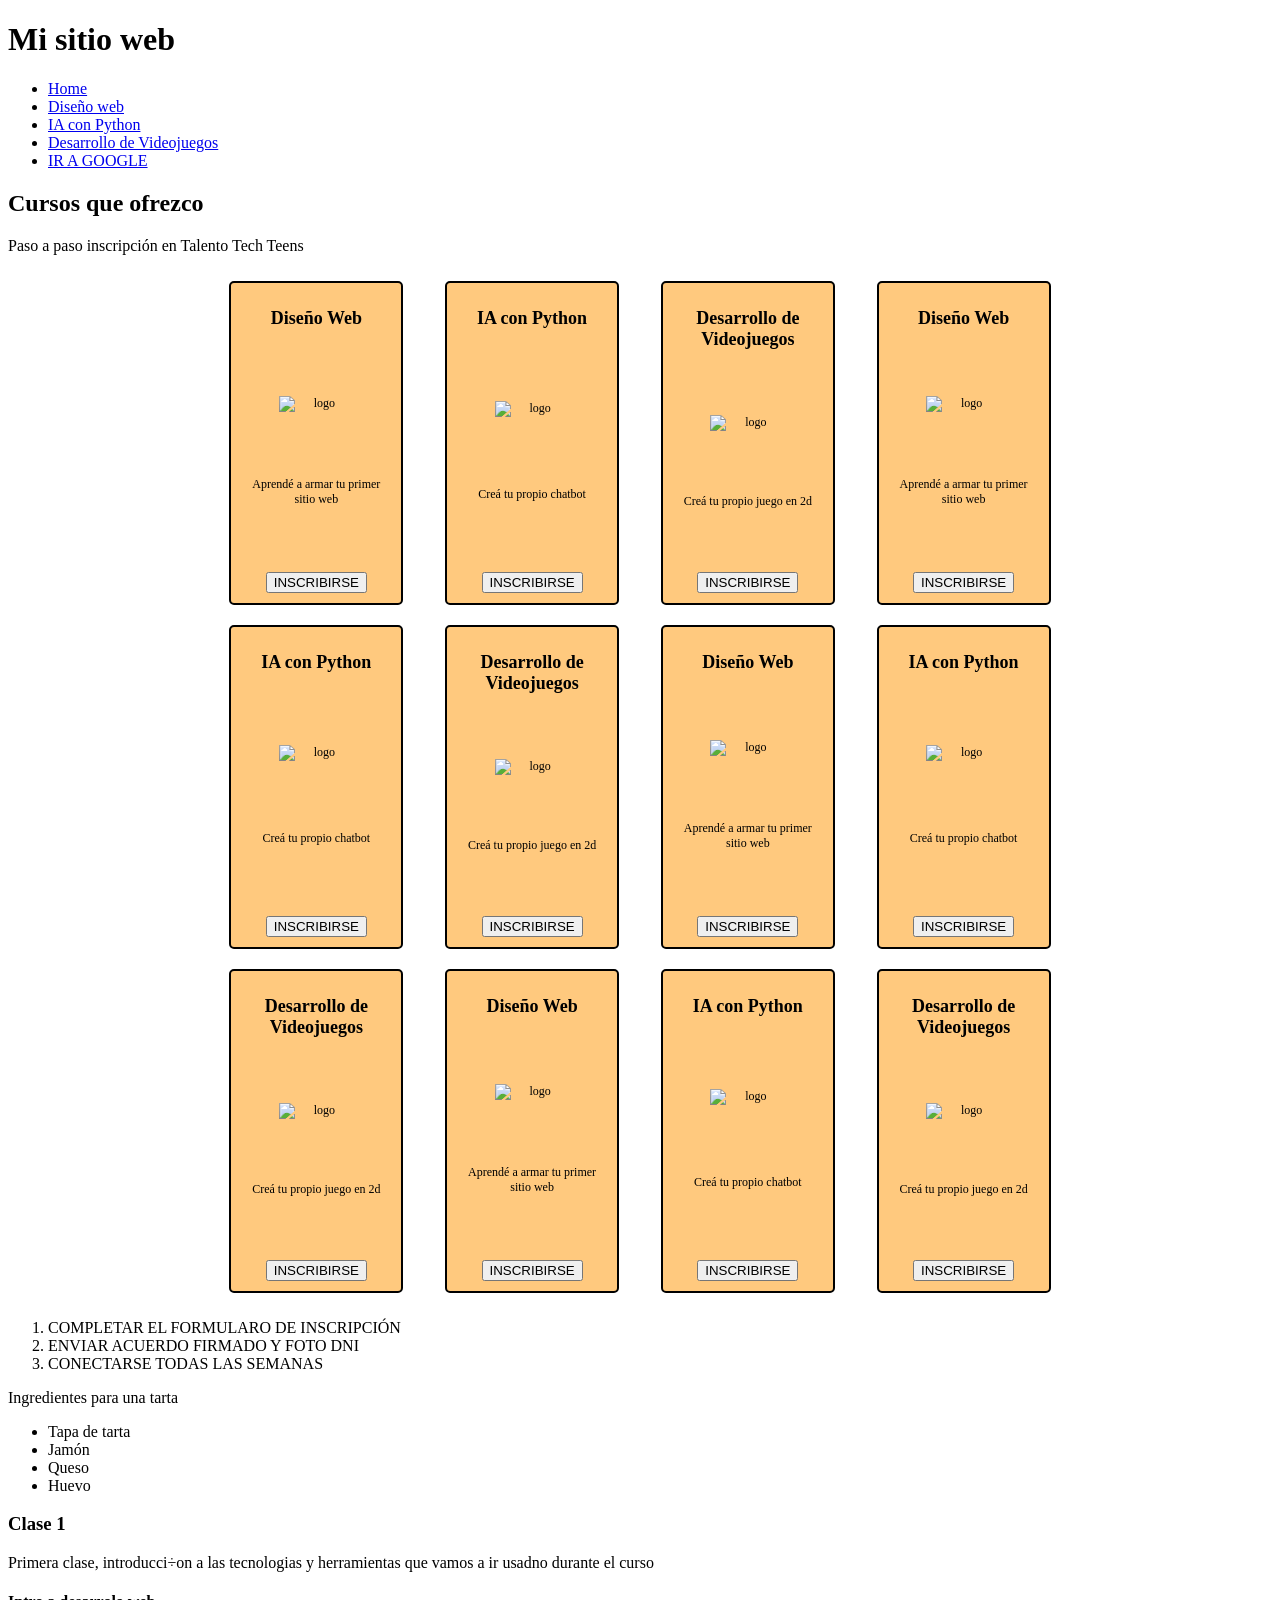
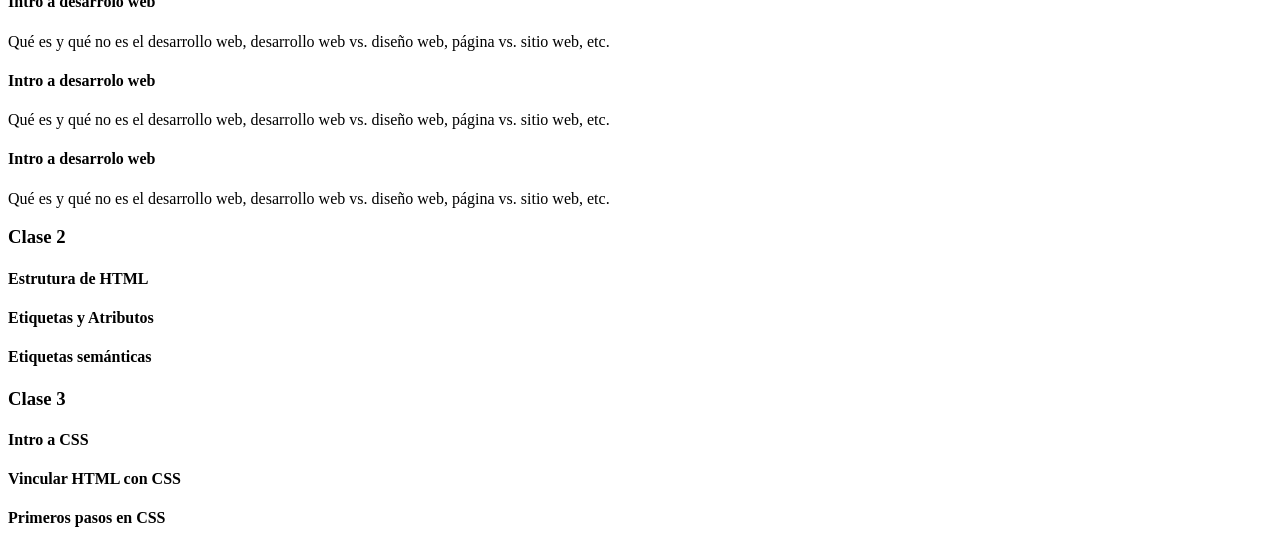
==== Index.html @ ea1d415f "Primer commit" ====
<!DOCTYPE html>
<html lang="es">
<head>
    <meta charset="UTF-8">
    <meta name="viewport" content="width=device-width, initial-scale=1.0">
    <title>Mi primer página web</title>
    <link rel="stylesheet" href="style.css">
</head>
<body>
    <header>
         <h1>Mi sitio web</h1>
        </header>
        <nav>
            <ul>
               <li><a href="Index.html">Home</a></li>
               <li><a href="./pages/cursoweb.html">Diseño web</a></li>
               <li><a href="./pages/cursoiapy.html">IA con Python</a></li>
               <li><a href="./pages/cursovj.html">Desarrollo de Videojuegos</a></li>
               <li><a href="https://www.google.com.ar" target="_blank">IR A GOOGLE</a></li>
            </ul>
        </nav>
        <main>
            <h2>Cursos que ofrezco</h2>
            <p>Paso a paso inscripción en Talento Tech Teens</p>
            <section class="catalogo">
                <div class="card">
                <h2>Diseño Web</h2>
                <img width="50%" src="https://upload.wikimedia.org/wikipedia/commons/1/10/CSS3_and_HTML5_logos_and_wordmarks.svg" alt="logo">
                <p>Aprendé a armar tu primer sitio web</p>
                <button>INSCRIBIRSE</button>
                </div>
                <div class="card">
                <h2>IA con Python</h2>
                <img width="50%" src="..//MartesWEB/imgs/Logo de Python.png" alt="logo">
                <p>Creá tu propio chatbot</p>
                <button>INSCRIBIRSE</button>
                </div>
                <div class="card">
                <h2>Desarrollo de Videojuegos</h2>
                <img width="50%" src="..//MartesWEB/imgs/Logo de Joystick PS5.png" alt="logo">
                <p>Creá tu propio juego en 2d</p>
                <button>INSCRIBIRSE</button>  
                </div>
                 <div class="card">
                <h2>Diseño Web</h2>
                <img width="50%" src="https://upload.wikimedia.org/wikipedia/commons/1/10/CSS3_and_HTML5_logos_and_wordmarks.svg" alt="logo">
                <p>Aprendé a armar tu primer sitio web</p>
                <button>INSCRIBIRSE</button>
                </div>
                <div class="card">
                <h2>IA con Python</h2>
                <img width="50%" src="..//MartesWEB/imgs/Logo de Python.png" alt="logo">
                <p>Creá tu propio chatbot</p>
                <button>INSCRIBIRSE</button>
                </div>
                <div class="card">
                <h2>Desarrollo de Videojuegos</h2>
                <img width="50%" src="..//MartesWEB/imgs/Logo de Joystick PS5.png" alt="logo">
                <p>Creá tu propio juego en 2d</p>
                <button>INSCRIBIRSE</button>  
                </div>
                 <div class="card">
                <h2>Diseño Web</h2>
                <img width="50%" src="https://upload.wikimedia.org/wikipedia/commons/1/10/CSS3_and_HTML5_logos_and_wordmarks.svg" alt="logo">
                <p>Aprendé a armar tu primer sitio web</p>
                <button>INSCRIBIRSE</button>
                </div>
                <div class="card">
                <h2>IA con Python</h2>
                <img width="50%" src="..//MartesWEB/imgs/Logo de Python.png" alt="logo">
                <p>Creá tu propio chatbot</p>
                <button>INSCRIBIRSE</button>
                </div>
                <div class="card">
                <h2>Desarrollo de Videojuegos</h2>
                <img width="50%" src="..//MartesWEB/imgs/Logo de Joystick PS5.png" alt="logo">
                <p>Creá tu propio juego en 2d</p>
                <button>INSCRIBIRSE</button>  
                </div>
                 <div class="card">
                <h2>Diseño Web</h2>
                <img width="50%" src="https://upload.wikimedia.org/wikipedia/commons/1/10/CSS3_and_HTML5_logos_and_wordmarks.svg" alt="logo">
                <p>Aprendé a armar tu primer sitio web</p>
                <button>INSCRIBIRSE</button>
                </div>
                <div class="card">
                <h2>IA con Python</h2>
                <img width="50%" src="..//MartesWEB/imgs/Logo de Python.png" alt="logo">
                <p>Creá tu propio chatbot</p>
                <button>INSCRIBIRSE</button>
                </div>
                <div class="card">
                <h2>Desarrollo de Videojuegos</h2>
                <img width="50%" src="..//MartesWEB/imgs/Logo de Joystick PS5.png" alt="logo">
                <p>Creá tu propio juego en 2d</p>
                <button>INSCRIBIRSE</button>  
                </div>
            </section>
            <ol>
                <li>COMPLETAR EL FORMULARO DE INSCRIPCIÓN</li>
                <li> ENVIAR ACUERDO FIRMADO Y FOTO DNI</li>
                <li>CONECTARSE TODAS LAS SEMANAS</li>
            </ol>
             <p> Ingredientes para una tarta</p>
             <!-- (UN)ORDERED - (DES)ORDENADO  -->
             <ul>
                  <li>Tapa de tarta</li>
                  <li> Jamón</li>
                  <li>Queso</li>
                  <li>Huevo</li>
              </ul>

              <section>
            <h3>Clase 1</h3>
                  <p>Primera clase, introducci÷on a las tecnologias y
            herramientas que vamos a ir usadno durante el curso</p>
            <article>
                <h4>Intro a desarrolo web</h4>
                <p>Qué es y qué no es el desarrollo web, desarrollo 
                    web vs. diseño web, página vs. sitio web, etc.</p>
            </article>
           <article>
                <h4>Intro a desarrolo web</h4>
                <p>Qué es y qué no es el desarrollo web, desarrollo 
                    web vs. diseño web, página vs. sitio web, etc.</p>
            </article>
            <article>
                <h4>Intro a desarrolo web</h4>
                <p>Qué es y qué no es el desarrollo web, desarrollo 
                    web vs. diseño web, página vs. sitio web, etc.</p>
            </article>
         </section>
          <section>
            <h3>Clase 2</h3>
            <article><h4 class="clase2">Estrutura de HTML</h4></article>
            <article><h4 class="clase2">Etiquetas y Atributos</h4></article>
            <article><h4 class="clase2" id="claseImportante">Etiquetas semánticas</h4></article>
         </section>
          <section>
            <article></article>
            <article></article>
            <article></article>
         </section>
          <section>
            <h3>Clase 3</h3>
            <article><h4>Intro a CSS</h4></article>
            <article><h4>Vincular HTML con CSS</h4></article>
            <article><h4>Primeros pasos en CSS</h4></article>
         </section>
    </main>
    <footer>
        <!-- Pie de página de mi página-->
    </footer>
</body>
</html>

<!--
ETIQUETAS SEMÁNTICAS - significado
SON ETIQUETAS QUE DIVIDEN EL CONCEPTO BAJO X CONCEPTO
ES COMO SI FUERA DIV CON UN SIGNIFICADO EXTRA Y ESPECIFICO

DIV - DIVISIÓN ESTANDAR - DIVIDO CUALQUIER COSA QUE NECESITE AGRUPAR

HEADER  - Encabezados
NAV     - Barra de Navegación
MAIN    - Contenido principal 
SECTION - Primer nivel de superación de contenido
ARTICLE - Segundo nivel de superación de contenido
ASIDE   - Componente lateralen el body
FOOTER  - Pie de página al final en el titutlo.
-->
---- style.css ----
/* CLASE 5 - FLEXBOX - CONTENEDOR LÍMITE - MEDIA QUERIES */     

.catalogo{ /* Padre */
    display: flex; /* "ENCENCER" EL FLEXBOX*/
    flex-wrap: wrap; /* APLICA - ENROLLAR - SUPERPOSICIÓN */
    justify-content: space-evenly; /* Centrar dinamicamente los hijos del flexbox */
    margin: 0px 15%; /* Mini contenedor límite en el catalogo */
}

.card{ /* Hijos */ 
    color: hwb(0, 17%, 83%); 
    background-color: rgb(255, 201, 126);
    border-radius: 5px;
    border: 2px solid black;
    padding: 10px;
    margin: 10px;
    width: 150px;
    height: 300px; /* TODAS MIS CARDS TIENEN 300PX DE ALTO + align items desde el catalogo es inncecesario */
    text-align: center;
    font-size: 75%; /* tamaño de fuente dinamica para que no se rompa */
    /* CADA CARD, ADEMÁS DE SER HIJO DE CATALOGO, DENTRO , TIENE SU PROPIO FLEXBOX */
    display: flex; /* ENCIENDO UN FLEXBOX INDIVIDUAL EN CADA CARD */
    flex-direction: column; /* LO HAGO CON ORIENTACIÓN VERTICAL */
    align-items: center; /* ORGANIZA HORIZONTALMENTE */
    justify-content: space-between; /* ORGANIZA VERTICALMENTE    */
}

/* 
  CONTENEDOR LÍMITE PARA 
    - LIMITAR EL ANCHO DE MI CONTENIDO
    - Y FACILITAR LA LECTURA DE MI PÁGINA 
    - NO SOLO SIRVE PARA TEXTO, SIRVEN PARA TODO EL CONTENIDO PRINCIPAL DE MI PÁGINA.
*/

.contenedorLimite{
    margin: 0px 15%;
} 


strong{
    background-color: rgb(154, 157, 255);
    text-transform: uppercase;
    border-radius: 10px;
}

#tituloWeb{
   font-family: Arial, Helvetica, sans-serif;
   font-size: 50px;
   font-weight: 100;
   text-decoration: underline;
   text-transform: capitalize;
   word-spacing: 100px;
   font-style: italic;
   text-align: center;
} 

#parrafoWeb{
    line-height: 30px;
    /* letter-spacing: 3px;*/
    text-align: justify;
}

/* 
media queries
BLOQUES DE CC - REGLAS DE CSS QUE 
- SOLO SE ACTIVAN CUANDO TENGO X TAMAÑO ANCHO DE PANTALLA
 */

@media (max-width: 992px){
    body{background-color: rgb(255, 247, 0);}
    .contenedorLimite{margin: 0px;} 
}

@media (max-width: 760px){
   body{background-color: red;}    
}

@media (max-width: 576px){
    body{background-color: rgb(13, 0, 255);}    
    /* ACÁ NO NECESITO CONTENEDOR LÍMITE */
}
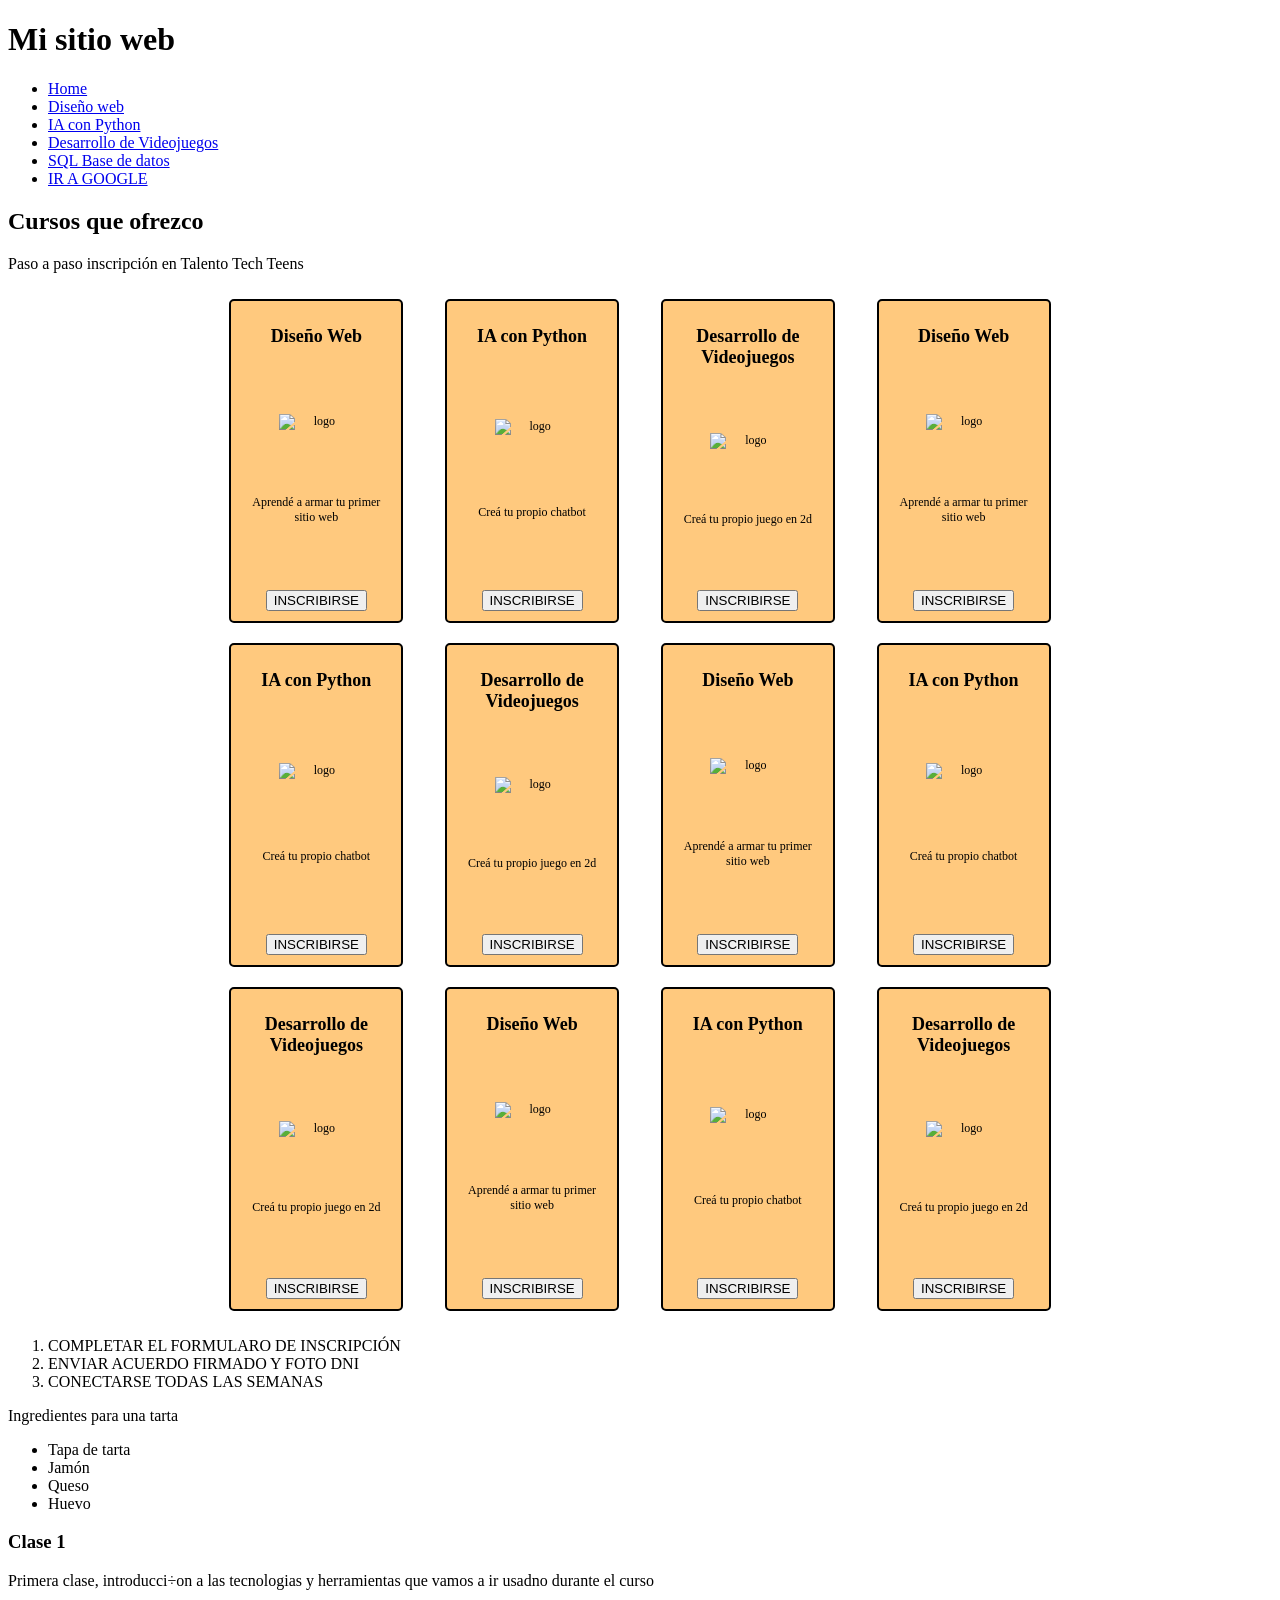
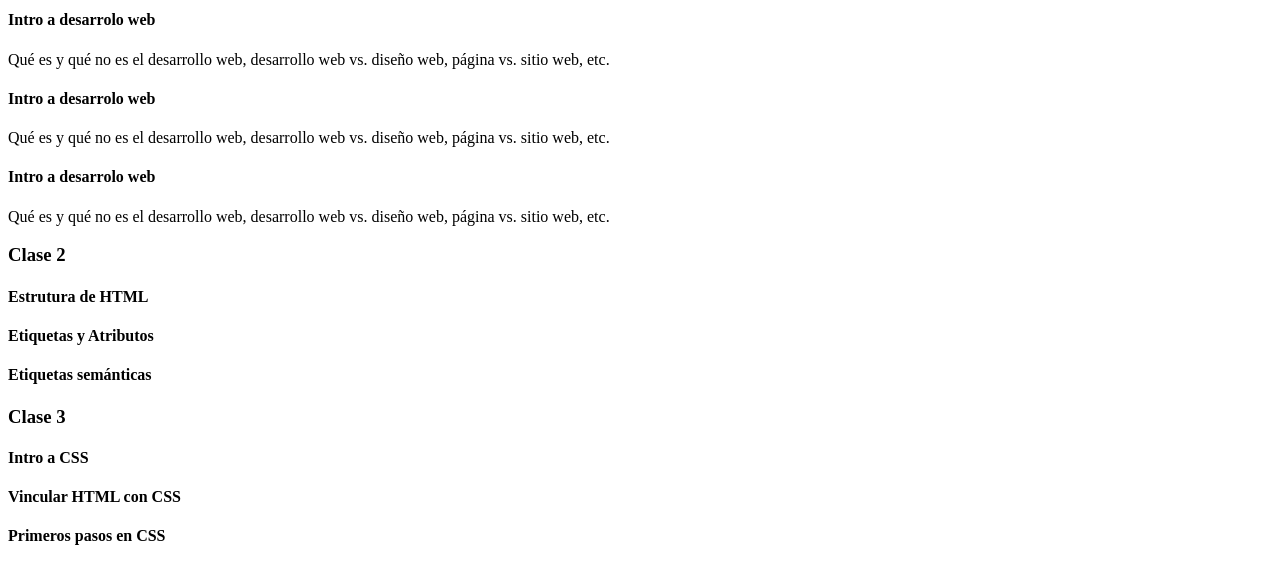
==== commit 8d7cc417: "agrego curso sql" ====
--- a/Index.html
+++ b/Index.html
@@ -16,6 +16,7 @@
                <li><a href="./pages/cursoweb.html">Diseño web</a></li>
                <li><a href="./pages/cursoiapy.html">IA con Python</a></li>
                <li><a href="./pages/cursovj.html">Desarrollo de Videojuegos</a></li>
+               <li><a href="./pages/cursosql.html">SQL Base de datos</a></li>
                <li><a href="https://www.google.com.ar" target="_blank">IR A GOOGLE</a></li>
             </ul>
         </nav>
--- a/style.css
+++ b/style.css
@@ -1,13 +1,11 @@
-/* CLASE 5 - FLEXBOX - CONTENEDOR LÍMITE - MEDIA QUERIES */     
-
-.catalogo{ /* Padre */
+   .catalogo{ 
     display: flex; /* "ENCENCER" EL FLEXBOX*/
-    flex-wrap: wrap; /* APLICA - ENROLLAR - SUPERPOSICIÓN */
-    justify-content: space-evenly; /* Centrar dinamicamente los hijos del flexbox */
-    margin: 0px 15%; /* Mini contenedor límite en el catalogo */
+    flex-wrap: wrap; 
+    justify-content: space-evenly; 
+    margin: 0px 15%; 
 }
 
-.card{ /* Hijos */ 
+.card{ 
     color: hwb(0, 17%, 83%); 
     background-color: rgb(255, 201, 126);
     border-radius: 5px;
@@ -15,27 +13,18 @@
     padding: 10px;
     margin: 10px;
     width: 150px;
-    height: 300px; /* TODAS MIS CARDS TIENEN 300PX DE ALTO + align items desde el catalogo es inncecesario */
+    height: 300px; 
     text-align: center;
-    font-size: 75%; /* tamaño de fuente dinamica para que no se rompa */
-    /* CADA CARD, ADEMÁS DE SER HIJO DE CATALOGO, DENTRO , TIENE SU PROPIO FLEXBOX */
-    display: flex; /* ENCIENDO UN FLEXBOX INDIVIDUAL EN CADA CARD */
-    flex-direction: column; /* LO HAGO CON ORIENTACIÓN VERTICAL */
-    align-items: center; /* ORGANIZA HORIZONTALMENTE */
-    justify-content: space-between; /* ORGANIZA VERTICALMENTE    */
+    font-size: 75%; 
+    display: flex; 
+    flex-direction: column; 
+    align-items: center; 
+    justify-content: space-between; 
 }
-
-/* 
-  CONTENEDOR LÍMITE PARA 
-    - LIMITAR EL ANCHO DE MI CONTENIDO
-    - Y FACILITAR LA LECTURA DE MI PÁGINA 
-    - NO SOLO SIRVE PARA TEXTO, SIRVEN PARA TODO EL CONTENIDO PRINCIPAL DE MI PÁGINA.
-*/
 
 .contenedorLimite{
     margin: 0px 15%;
 } 
-
 
 strong{
     background-color: rgb(154, 157, 255);
@@ -56,15 +45,8 @@
 
 #parrafoWeb{
     line-height: 30px;
-    /* letter-spacing: 3px;*/
     text-align: justify;
 }
-
-/* 
-media queries
-BLOQUES DE CC - REGLAS DE CSS QUE 
-- SOLO SE ACTIVAN CUANDO TENGO X TAMAÑO ANCHO DE PANTALLA
- */
 
 @media (max-width: 992px){
     body{background-color: rgb(255, 247, 0);}
@@ -77,5 +59,4 @@
 
 @media (max-width: 576px){
     body{background-color: rgb(13, 0, 255);}    
-    /* ACÁ NO NECESITO CONTENEDOR LÍMITE */
 }
